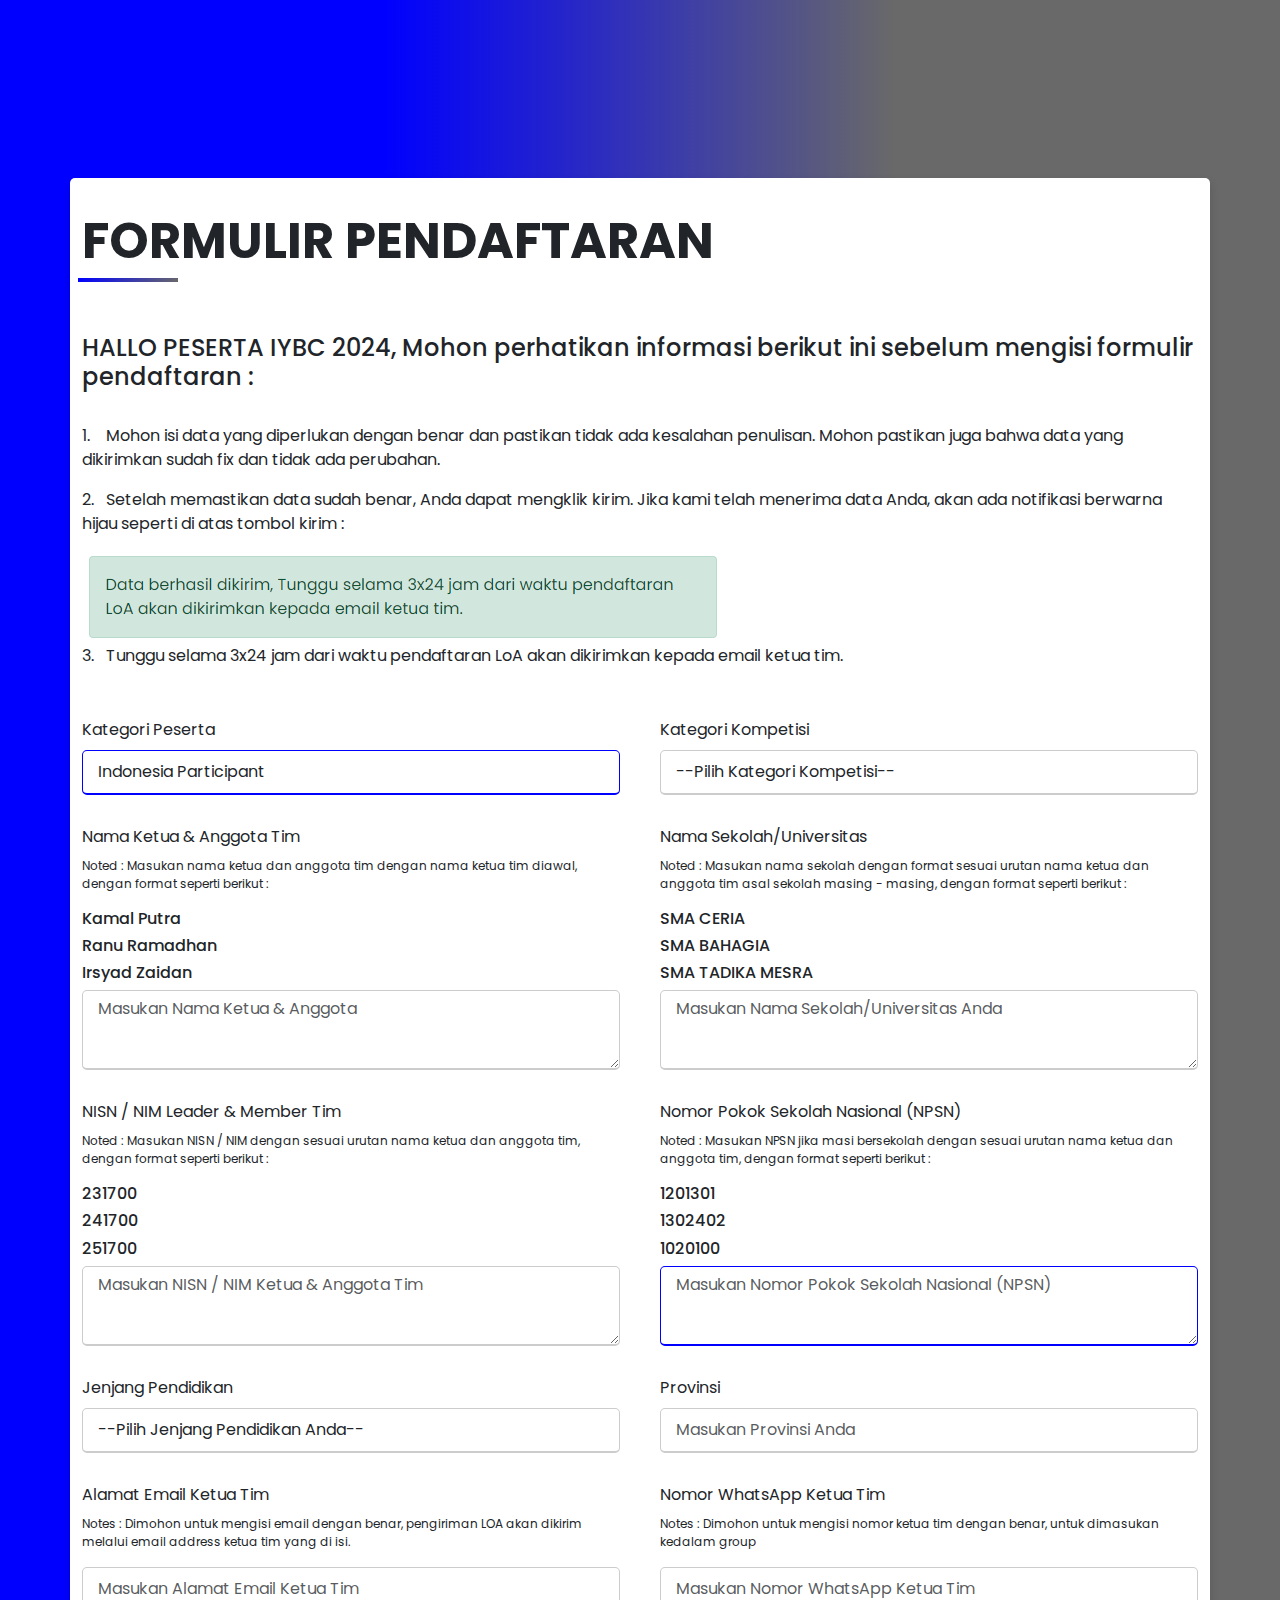
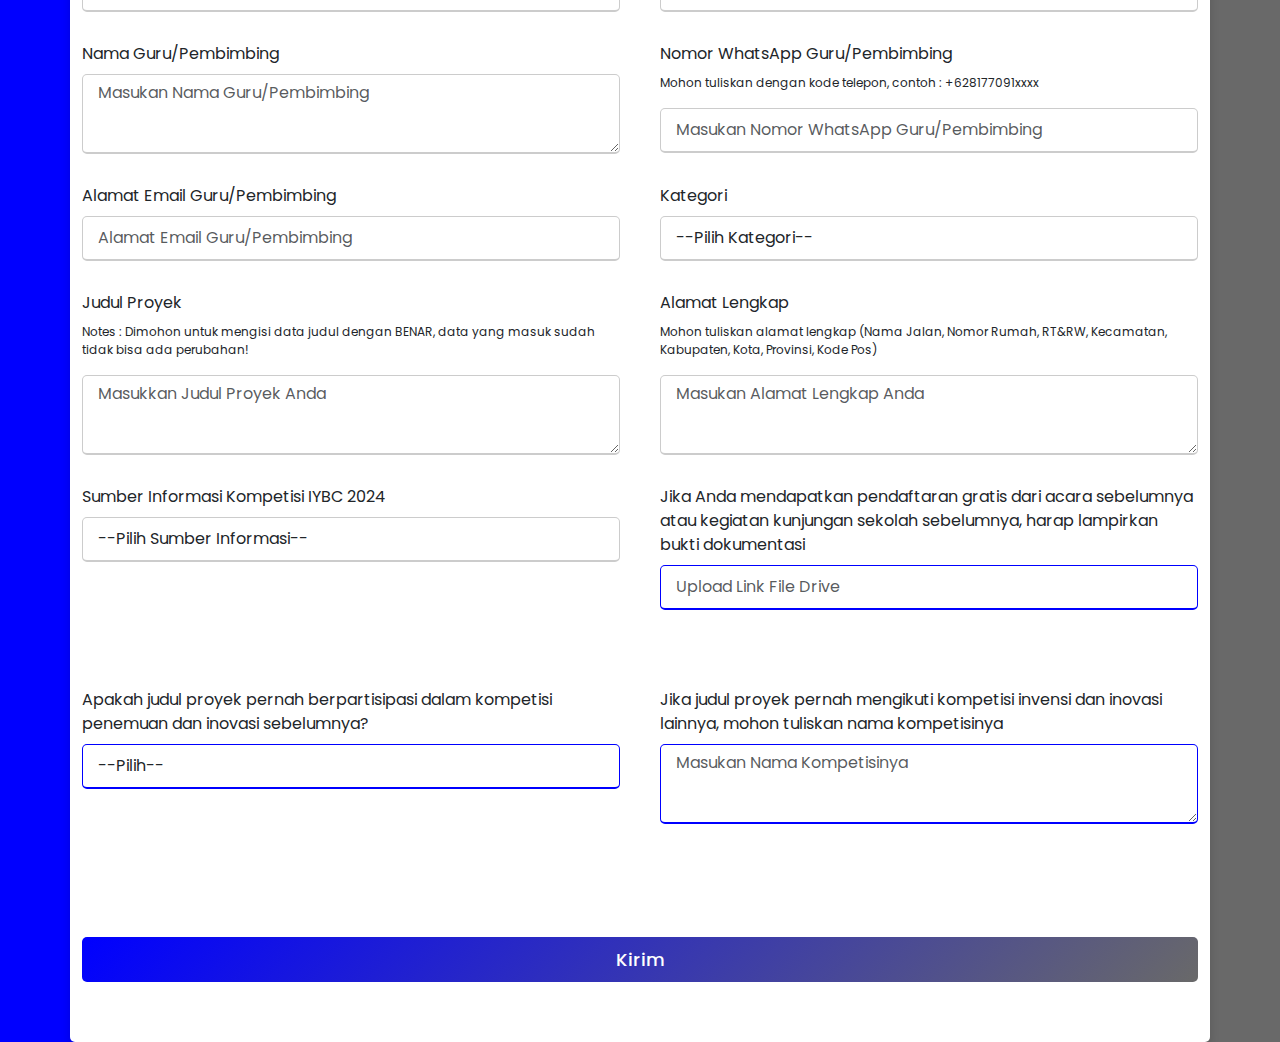
==== Indonesian-Participant.html @ 946c5bdf "new" ====
<!DOCTYPE html>
<html lang="en" dir="ltr">
  <head>
    <meta charset="UTF-8" />
    <title>REGISTRASI</title>
    <link rel="stylesheet" href="stylesss.css" />
    <link rel="shortcut icon" href="./rr.png" type="image/x-icon">
    <link
      href="https://cdn.jsdelivr.net/npm/bootstrap@5.0.1/dist/css/bootstrap.min.css"
      rel="stylesheet"
    />
    <link
      rel="stylesheet"
      href="https://unicons.iconscout.com/release/v4.0.0/css/line.css"
    />
    <meta
      name="viewport"
      content="width=device-width, initial-scale=1.0"
    />


    <!-- <script type="text/javascript"
    src="https://cdn.jsdelivr.net/npm/@emailjs/browser@3/dist/email.min.js">
    </script>
    <script type="text/javascript">
    (function(){
    emailjs.init("EbVpfytHZQMSNOqhK");
    })();
    </script> -->
  </head>

  
  <body>
    <div class="container">
      <div class="content">
        <div class="sub">FORMULIR PENDAFTARAN</div>
        <h1 class="garis-bawah"></h1>
        <br><br>
        <h4>HALLO PESERTA IYBC 2024, Mohon perhatikan informasi berikut ini sebelum mengisi formulir pendaftaran :</h4>
        <br>
        <p>1.&nbsp; &nbsp; Mohon isi data yang diperlukan dengan benar dan pastikan tidak ada kesalahan penulisan. Mohon pastikan juga bahwa data yang dikirimkan sudah fix dan tidak ada perubahan.</p>
        <p>2.&nbsp; &nbsp;Setelah memastikan data sudah benar, Anda dapat mengklik kirim. Jika kami telah menerima data Anda, akan ada notifikasi berwarna hijau seperti di atas tombol kirim : </p>
        <img class="con" src="../../1.PNG" alt="">
        <p>3.&nbsp; &nbsp;Tunggu selama 3x24 jam dari waktu pendaftaran LoA akan dikirimkan kepada email ketua tim.</p>
        <form name="#">
          
          <div class="user-details">
            <div class="input-box">
              
              <label for="CATEGORY_PARTICIPANT" class="form-label"
                >Kategori Peserta</label
              >
              <select
                type="text"
                id="CATEGORY_PARTICIPANT"
                name="CATEGORY_PARTICIPANT"
                class="form-control"
                placeholder="Choose Categories Participant"
                value=""
                required
              >
                <!-- <option value="" >--Choose Categories Participant--</option> -->
                <option value="Indonesia Participant">Indonesia Participant</option>
              </select>
              </select>
            </div>
            <div class="input-box">
              <label for="CATEGORY_COMPETITION" class="form-label"
                >Kategori Kompetisi
              </label>
              <select
                type="text"
                id="CATEGORY_COMPETITION"
                name="CATEGORY_COMPETITION"
                class="form-control"
                placeholder="Choose Category Competition "
                required
              >
                <option value="">
                  --Pilih Kategori Kompetisi--
                </option>
                <option value="Online Competition">
                  Kompetisi Online
                </option>
                <option value="Offline Competition">
                  Kompetisi Offline
                </option>
              </select>
            </div>
            
            <div class="input-box">
              
              <label for="NAMA_LENGKAP" class="form-label"
                >Nama Ketua & Anggota Tim
                </label
              >
              <p>Noted : Masukan nama ketua dan anggota tim dengan nama ketua tim diawal, dengan format seperti berikut :</p>
              <h6>Kamal Putra</h6>
              <h6>Ranu Ramadhan</h6>
              <h6>Irsyad Zaidan</h6>
              <!-- <img class="gam" src="../../aa.PNG" > -->
              <textarea
                type="text"
                id="NAMA_LENGKAP"
                name="NAMA_LENGKAP"
                class="form-control"
                placeholder="Masukan Nama Ketua & Anggota"
                required
              ></textarea>
              
            </div>

            <div class="input-box">
              <label for="NAMA_SEKOLAH" class="form-label"
                >Nama Sekolah/Universitas</label
              >
              <p>Noted : Masukan nama sekolah dengan format sesuai urutan nama ketua dan anggota tim asal sekolah masing - masing, dengan format seperti berikut :</p>
              <h6>SMA CERIA</h6>
              <h6>SMA BAHAGIA</h6>
              <h6>SMA TADIKA MESRA</h6>
              <textarea
                type="text"
                id="NAMA_SEKOLAH"
                name="NAMA_SEKOLAH"
                class="form-control"
                placeholder="Masukan Nama Sekolah/Universitas Anda"
                required
              ></textarea>
            </div>

            <div class="input-box">
              <label for="NISN_NIM" class="form-label"
                >NISN / NIM Leader & Member Tim
              </label>
              <p>Noted : Masukan NISN / NIM dengan sesuai urutan nama ketua dan anggota tim, dengan format seperti berikut :</p>
              <h6>231700</h6>
              <h6>241700</h6>
              <h6>251700</h6>
              <textarea
                type="text"
                id="NISN_NIM"
                name="NISN_NIM"
                class="form-control"
                placeholder="Masukan NISN / NIM Ketua & Anggota Tim"
                required
              ></textarea>
            </div>


            <div class="input-box">
              <label for="NPSN" class="form-label"
                >Nomor Pokok Sekolah Nasional (NPSN)</label
              >
              <p>Noted : Masukan NPSN jika masi bersekolah dengan sesuai urutan nama ketua dan anggota tim, dengan format seperti berikut :</p>
              <h6>1201301</h6>
              <h6>1302402</h6>
              <h6>1020100</h6>
              <textarea
                type="number"
                id="NPSN"
                name="NPSN"
                class="form-control"
                placeholder="Masukan Nomor Pokok Sekolah Nasional (NPSN)"
              ></textarea>
            </div>

            <div class="input-box">
              <label for="GRADE" class="form-label">Jenjang Pendidikan </label>
              <select
                type="text"
                id="GRADE"
                name="GRADE"
                class="form-control"
                placeholder="Choose Grade"
                required
              >
                <option value="">--Pilih Jenjang Pendidikan Anda--</option>
                <option value="Sekolah Dasar">Sekolah Dasar</option>
                <option value="Sekolah Menengah Pertama">
                  Sekolah Menengah Pertama
                </option>
                <option value="Sekolah Menengah Atas">
                  Sekolah Menengah Atas
                </option>
                <option value="Universitas">Universitas</option>
              </select>
            </div>

            
            <div class="input-box">
              <label for="PROVINCE" class="form-label"
                >Provinsi</label
              >
              <input
                type="text"
                id="PROVINCE"
                name="PROVINCE"
                class="form-control"
                placeholder="Masukan Provinsi Anda"
                required
              />
            </div>

            <div class="input-box">
              <label for="LEADER_EMAIL" class="form-label"
                >Alamat Email Ketua Tim</label
              >
              <p>
                Notes : Dimohon untuk mengisi email dengan benar, pengiriman LOA akan dikirim melalui email address ketua tim yang di isi.
              </p>
              <input
                type="email"
                id="LEADER_EMAIL"
                name="LEADER_EMAIL"
                class="form-control"
                placeholder="Masukan Alamat Email Ketua Tim"
                required
              />
            </div>

            <div class="input-box">
              <label for="LEADER_WHATSAPP" class="form-label"
                >Nomor WhatsApp Ketua Tim</label
              >
              <!-- <p>
                Please write with phone code, example : +6281770914129
              </p> -->
              <p>
                Notes : Dimohon untuk mengisi nomor ketua tim dengan benar, untuk dimasukan kedalam group
              </p>
            <input
                type="number"
                id="LEADER_WHATSAPP"
                name="LEADER_WHATSAPP"
                class="form-control"
                placeholder="Masukan Nomor WhatsApp Ketua Tim"
                required
              />
            </div>

            <div class="input-box">
              <label for="NAME_SUPERVISOR" class="form-label"
                >Nama Guru/Pembimbing</label
              >
              <textarea
                type="text"
                id="NAME_SUPERVISOR"
                name="NAME_SUPERVISOR"
                class="form-control"
                placeholder="Masukan Nama Guru/Pembimbing"
                required
              ></textarea>
            </div>

            <div class="input-box">
              <label
                for="WHATSAPP_NUMBER_SUPERVISOR"
                class="form-label"
                >Nomor WhatsApp Guru/Pembimbing</label
              >
              <p>
                Mohon tuliskan dengan kode telepon, contoh : +628177091xxxx
              </p>
              <input
                type="number"
                id="WHATSAPP_NUMBER_SUPERVISOR"
                name="WHATSAPP_NUMBER_SUPERVISOR"
                class="form-control"
                placeholder="Masukan Nomor WhatsApp Guru/Pembimbing"
                required
              />
            </div>

            <div class="input-box">
              <label for="EMAIL_TEACHER_SUPERVISOR" class="form-label"
                >Alamat Email Guru/Pembimbing</label
              >
              <input
                type="email"
                id="EMAIL_TEACHER_SUPERVISOR"
                name="EMAIL_TEACHER_SUPERVISOR"
                class="form-control"
                placeholder="Alamat Email Guru/Pembimbing"
                required
              />
            </div>

            <div class="input-box">
              <label for="CATEGORIES" class="form-label"
                >Kategori</label
              >
              <select
                type="text"
                id="CATEGORIES"
                name="CATEGORIES"
                class="form-control"
                placeholder="--Choose-- "
                required
              >
                <option value="">--Pilih Kategori--</option>
                <option value="Economic Research">
                  Economic Research
                </option>
                <option value="Bank and Financial Management">
                  Bank and Financial Management
                </option>
                <option value="Business Informatics">
                  Business Informatics
                </option>
                <option value="Entrepreneurship">Entrepreneurship</option>
                <option value="International Business">International Business</option>
                <option value="Management and Marketing">Management and Marketing</option>
              </select>
            </div>

            <div class="input-box">
              <label for="PROJECT_TITLE" class="form-label"
                >Judul Proyek</label
              >
              <p>
                Notes : Dimohon untuk mengisi data judul dengan BENAR,
                data yang masuk sudah tidak bisa ada perubahan!
              </p>
              <textarea
                type="text"
                id="PROJECT_TITLE"
                name="PROJECT_TITLE"
                class="form-control"
                placeholder="Masukkan Judul Proyek Anda"
                required
              ></textarea>
            </div>

            

            <div class="input-box">
              <label for="COMPLETE_ADDRESS" class="form-label"
                >Alamat Lengkap</label
              >
              <p>
                Mohon tuliskan alamat lengkap (Nama Jalan,
                Nomor Rumah, RT&RW, Kecamatan, Kabupaten, Kota,
                Provinsi, Kode Pos)
              </p>
              <textarea
                type="text"
                id="COMPLETE_ADDRESS"
                name="COMPLETE_ADDRESS"
                class="form-control"
                placeholder="Masukan Alamat Lengkap Anda"
                required
              ></textarea>
            </div>

            <div class="input-box">
              <label for="INFORMATION_RESOURCES" class="form-label"
                >Sumber Informasi Kompetisi IYBC 2024</label
              >
              <!-- <p>
                Tuliskan nama yang memberikan sumber atau dapat menulis
                sumber lain (Ex: Instagram, Pendaftaran Gratis acara
                acara sebelumnya, Kunjungan Sekolah Golden Ticket, dll)
              </p> -->
              <select
                type="text"
                id="INFORMATION_RESOURCES"
                name="INFORMATION_RESOURCES"
                class="form-control"
                placeholder="--Choose Information Resources-- "
                required
              >
                <option value="">
                  --Pilih Sumber Informasi--
                </option>
                <option value="IYSA Instagram">IYSA Instagram</option>
                <option value="IYBC Instagram">
                  IYBC Instagram
                </option>
                <option value="Pembimbing/Sekolah">
                  Pembimbing/Sekolah
                </option>
                <option value="IYSA FaceBook">IYSA FaceBook</option>
                <option value="IYSA Linkedin">IYSA Linkedin</option>
                <option value="IYSA Website">IYSA Website</option>
                <option value="IYBC Website">IYBC Website</option>
                <option value="IYSA Email">IYSA Email</option>
                <option value="IYBC Email">IYBC Email</option>
                <option value="Acara Sebelumnya">Acara Sebelumnya</option>
                <option value="Lainnya">Lainnya</option>
              </select>
            </div>


            <div class="input-box">
              <label for="FILE" class="form-label"
                >Jika Anda mendapatkan pendaftaran gratis dari acara sebelumnya atau
                kegiatan kunjungan sekolah sebelumnya, harap lampirkan bukti
                dokumentasi </label
              >
              <input
                type="url"
                id="FILE"
                name="FILE"
                class="form-control"
                placeholder="Upload Link File Drive"

              />
              <br><br>
            </div>
            

            <div class="input-box">
              <label
                for="YES_NO"
                class="form-label"
                >Apakah judul proyek pernah berpartisipasi dalam kompetisi penemuan dan inovasi sebelumnya?</label
              >
              <select
                type="text"
                id="YES_NO"
                name="YES_NO"
                class="form-control"
                placeholder="--Choose Information Resources-- "
                required
              >
                <option>--Pilih--</option>
                <option value="Yes">Iya</option>
                <option value="No">Tidak</option>
              </select>
            </div>
            
            <div class="input-box">
              <label for="JUDUL_PERNAH_BERPATISIPASI" class="form-label"
                >Jika judul proyek pernah mengikuti kompetisi invensi dan inovasi lainnya, mohon tuliskan nama kompetisinya</label
              >
              <textarea
                type="text"
                id="JUDUL_PERNAH_BERPATISIPASI"
                name="JUDUL_PERNAH_BERPATISIPASI"
                class="form-control"
                placeholder="Masukan Nama Kompetisinya"
              ></textarea>
              <div class="mt-5" id="form_alerts"></div>
            </div>

          </div>
          <div class="button">
            <input type="submit" value="Kirim" />
          </div>
        </form>
      </div>
    </div>

    <script src="https://code.jquery.com/jquery-3.6.0.min.js"></script>
    <script src="https://cdn.jsdelivr.net/npm/bootstrap@5.0.1/dist/js/bootstrap.bundle.min.js"></script>
    <!-- <script>
    function sendMail() {
      let parms = {
        CATEGORY_PARTICIPANT: document.getElementById(
          'CATEGORY_PARTICIPANT'
        ).value,
        CATEGORY_COMPETITION: document.getElementById(
          'CATEGORY_COMPETITION'
        ).value,
        NAMA_LENGKAP: document.getElementById('NAMA_LENGKAP').value,
        NAMA_SEKOLAH: document.getElementById('NAMA_SEKOLAH').value,
        NISN_NIM: document.getElementById('NISN_NIM').value,
        NPSN: document.getElementById('NPSN').value,
        GRADE: document.getElementById('GRADE').value,
        PROVINCE: document.getElementById('PROVINCE').value,
        LEADER_EMAIL: document.getElementById('LEADER_EMAIL').value,
        LEADER_WHATSAPP: document.getElementById('LEADER_WHATSAPP').value,
        NAME_SUPERVISOR: document.getElementById('NAME_SUPERVISOR').value,
        WHATSAPP_NUMBER_SUPERVISOR: document.getElementById(
          'WHATSAPP_NUMBER_SUPERVISOR'
        ).value,
        EMAIL_TEACHER_SUPERVISOR: document.getElementById(
          'EMAIL_TEACHER_SUPERVISOR'
        ).value,
        CATEGORIES: document.getElementById('CATEGORIES').value,
        PROJECT_TITLE: document.getElementById('PROJECT_TITLE').value,
        COMPLETE_ADDRESS: document.getElementById('COMPLETE_ADDRESS')
          .value,
        INFORMATION_RESOURCES: document.getElementById(
          'INFORMATION_RESOURCES'
        ).value,
        FILE: document.getElementById('FILE').value,
        YES_NO: document.getElementById('YES_NO').value,
        JUDUL_PERNAH_BERPATISIPASI: document.getElementById(
          'JUDUL_PERNAH_BERPATISIPASI'
        ).value,
      };
    
      emailjs
        .send('service_2rxj19o', 'template_9viz0s4', parms)
    }</script> -->

    <script>
    const scriptURL =
      'https://script.google.com/macros/s/AKfycbz0NhtimNCIxoowOfCLzCy2QbYW7nUTC-dabdjYESApYstyHpNULGw9gqxBoAn-85CI/exec';
    const form = document.forms['#'];
    
    form.addEventListener('submit', (e) => {
      e.preventDefault();
      fetch(scriptURL, { method: 'POST', body: new FormData(form) })
        .then((response) =>
          $('#form_alerts').html(
            "<div class='alert alert-success'>Data berhasil dikirim, Tunggu selama 3x24 jam dari waktu pendaftaran LoA akan dikirimkan kepada email ketua tim.</div>"
          )
        )
        .catch((error) =>
          $('#form_alerts').html(
            "<div class='alert alert-danger'>Data gagal terkirim!.</div>"
          )
        );
      form.reset();
    });</script>






  </body>
</html>
---- stylesss.css ----
@import url('https://fonts.googleapis.com/css2?family=Poppins:wght@200;300;400;500;600;700&display=swap');
* {
  margin: 0;
  padding: 0;
  box-sizing: border-box;
  font-family: 'Poppins', sans-serif;
}
body {
  height: 100vh;
  display: flex;
  justify-content: center;
  align-items: center;
  padding: 10px;
  background: linear-gradient(to right, #0000FF 30%, #696969 70%);
}
.container {
  max-width: 700px;
  width: 100%;
  margin-top: 120rem;
  background-color: #fff;
  padding: 25px 30px;
  border-radius: 5px;
  box-shadow: 0 5px 10px rgba(0, 0, 0, 0.15);
}

.container .title {
  font-size: 25px;
  font-weight: 500;
  position: relative;
}
.container .title::before {
  content: '';
  position: absolute;
  left: 0;
  bottom: 0;
  height: 3px;
  width: 30px;
  border-radius: 5px;
  background: linear-gradient(135deg, #0000FF, #696969);
}
/* .content {
  margin-top: 9rem;
} */

.gam{
  display: flex;
}

.content form .user-details {
  display: flex;
  flex-wrap: wrap;
  justify-content: space-between;
  margin: 50px 0 20px 0;
}
form .user-details .input-box {
  margin-bottom: 30px;
  width: calc(100% / 2 - 20px);
}
form .input-box span.details {
  display: block;
  font-weight: 500;
  margin-bottom: 5px;
}
.user-details .input-box input {
  height: 45px;
  width: 100%;
  outline: none;
  font-size: 16px;
  border-radius: 5px;
  padding-left: 15px;
  border: 1px solid #ccc;
  border-bottom-width: 2px;
  transition: all 0.3s ease;
}

.user-details .input-box select {
  height: 45px;
  width: 100%;
  outline: none;
  font-size: 16px;
  border-radius: 5px;
  padding-left: 15px;
  border: 1px solid #ccc;
  border-bottom-width: 2px;
  transition: all 0.3s ease;
}

.user-details .input-box p {
  font-size: 12px;
}

.container .content .sub {
  font-weight: bold;
  font-size: 50px;
}

.garis-bawah::after {
  position: absolute;
  content: '';
  background: linear-gradient(135deg, #0000FF, #696969);
  height: 4px;
  width: 100px;
  left: 10%;
  transform: translateX(-50%);
}

.user-details .input-box textarea {
  height: 80px;
  width: 100%;
  outline: none;
  font-size: 16px;
  border-radius: 5px;
  padding-left: 15px;
  border: 1px solid #ccc;
  border-bottom-width: 2px;
  transition: all 0.3s ease;
}
.user-details .input-box input:focus,
.user-details .input-box input:valid {
  border-color: #0000FF;
}

.user-details .input-box textarea:focus,
.user-details .input-box textarea:valid {
  border-color: #0000FF;
}

.user-details .input-box select:focus,
.user-details .input-box select:valid {
  border-color: #0000FF;
}

form .gender-details .gender-title {
  font-size: 20px;
  font-weight: 500;
}
form .category {
  display: flex;
  width: 80%;
  margin: 14px 0;
  justify-content: space-between;
}
form .category label {
  display: flex;
  align-items: center;
  cursor: pointer;
}
form .button {
  height: 45px;
  margin: 35px 0;
}
form .button input {
  height: 100%;
  width: 100%;
  border-radius: 5px;
  border: none;
  color: #fff;
  font-size: 18px;
  font-weight: 500;
  letter-spacing: 1px;
  cursor: pointer;
  transition: all 0.3s ease;
  background: linear-gradient(135deg, #0000FF, #696969);
}
form .button input:hover {
  /* transform: scale(0.99); */
  background: linear-gradient(-135deg, #0000FF, #696969);
}

@media (max-width: 767px) {
    .container {
        margin-top: 100rem;
      }
  }

@media (max-width: 584px) {
  .container {
    margin-top: 200px;
    max-width: 1100%;
  }
  form .user-details .input-box {
    margin-bottom: 15px;
    width: 200%;
  }
  form .category {
    width: 200%;
  }
  .container .content .sub {
    margin-top: 100px;
    padding-top: 500px;
  }
  .content form .user-details {
    max-height: 400px;
    overflow-y: scroll;
  }
  .user-details::-webkit-scrollbar {
    width: 5px;
  }
  .container .content .con {
    width: 23rem;
    height: 60px;
  }
}
@media (max-width: 428px) {
  .container .content .category {
    flex-direction: column;
  }

  .container .content .sub {
    font-size: 30px;
    margin: 0 0 0;
  }
  .garis-bawah::after {
    position: absolute;
    content: '';
    background: linear-gradient(135deg, #0000FF, #696969);
    height: 4px;
    width: 100px;
    left: 17%;
    transform: translateX(-50%);
  }
}

@media (max-width: 425px) {
  .garis-bawah::after {
    position: absolute;
    content: '';
    background: linear-gradient(135deg, #0000FF, #696969);
    height: 4px;
    width: 100px;
    left: 18%;
    transform: translateX(-50%);
  }
  .container .content .con {
    width: 23.5rem;
    height: 60px;
  }
  .container {
    margin-top: 1rem;
  }
}

@media (max-width: 375px) {
  .garis-bawah::after {
    position: absolute;
    content: '';
    background: linear-gradient(135deg, #0000FF, #696969);
    height: 4px;
    width: 100px;
    left: 18%;
    transform: translateX(-50%);
  }
  .container .content .con {
    width: 20.5rem;
    height: 60px;
  }
  .container {
    margin-top: 5rem;
  }
}


@media (max-width: 360px) {
  .garis-bawah::after {
    position: absolute;
    content: '';
    background: linear-gradient(135deg, #0000FF, #696969);
    height: 4px;
    width: 100px;
    left: 20%;
    transform: translateX(-50%);
  }
  .container .content .con {
    width: 17rem;
    height: 60px;
  }
  .container {
    margin-top: 11rem;
  }
}

/* @media (max-width: 1920px) {
  .garis-bawah::after {
    position: absolute;
    content: '';
    background: linear-gradient(135deg, #0000FF, #696969);
    height: 4px;
    width: 100px;
    left: 8.3%;
    transform: translateX(-50%);
  }
} */
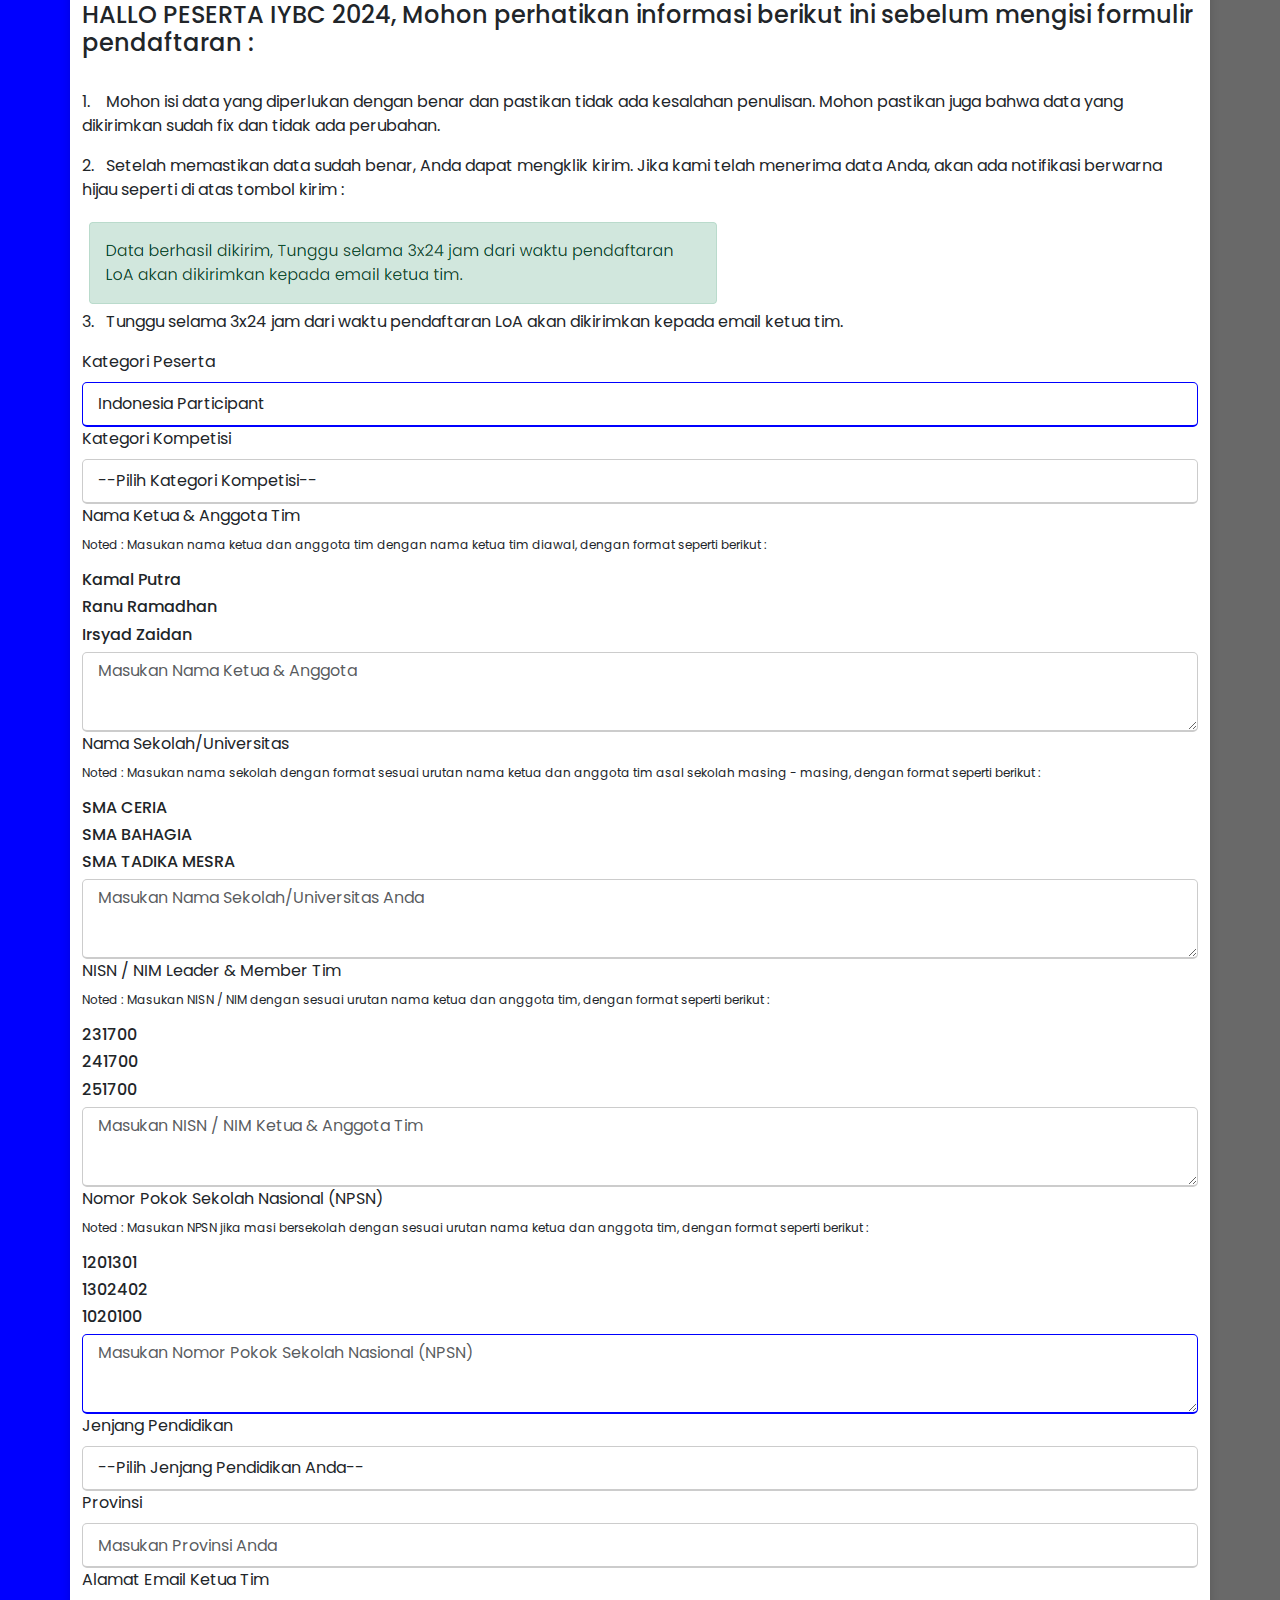
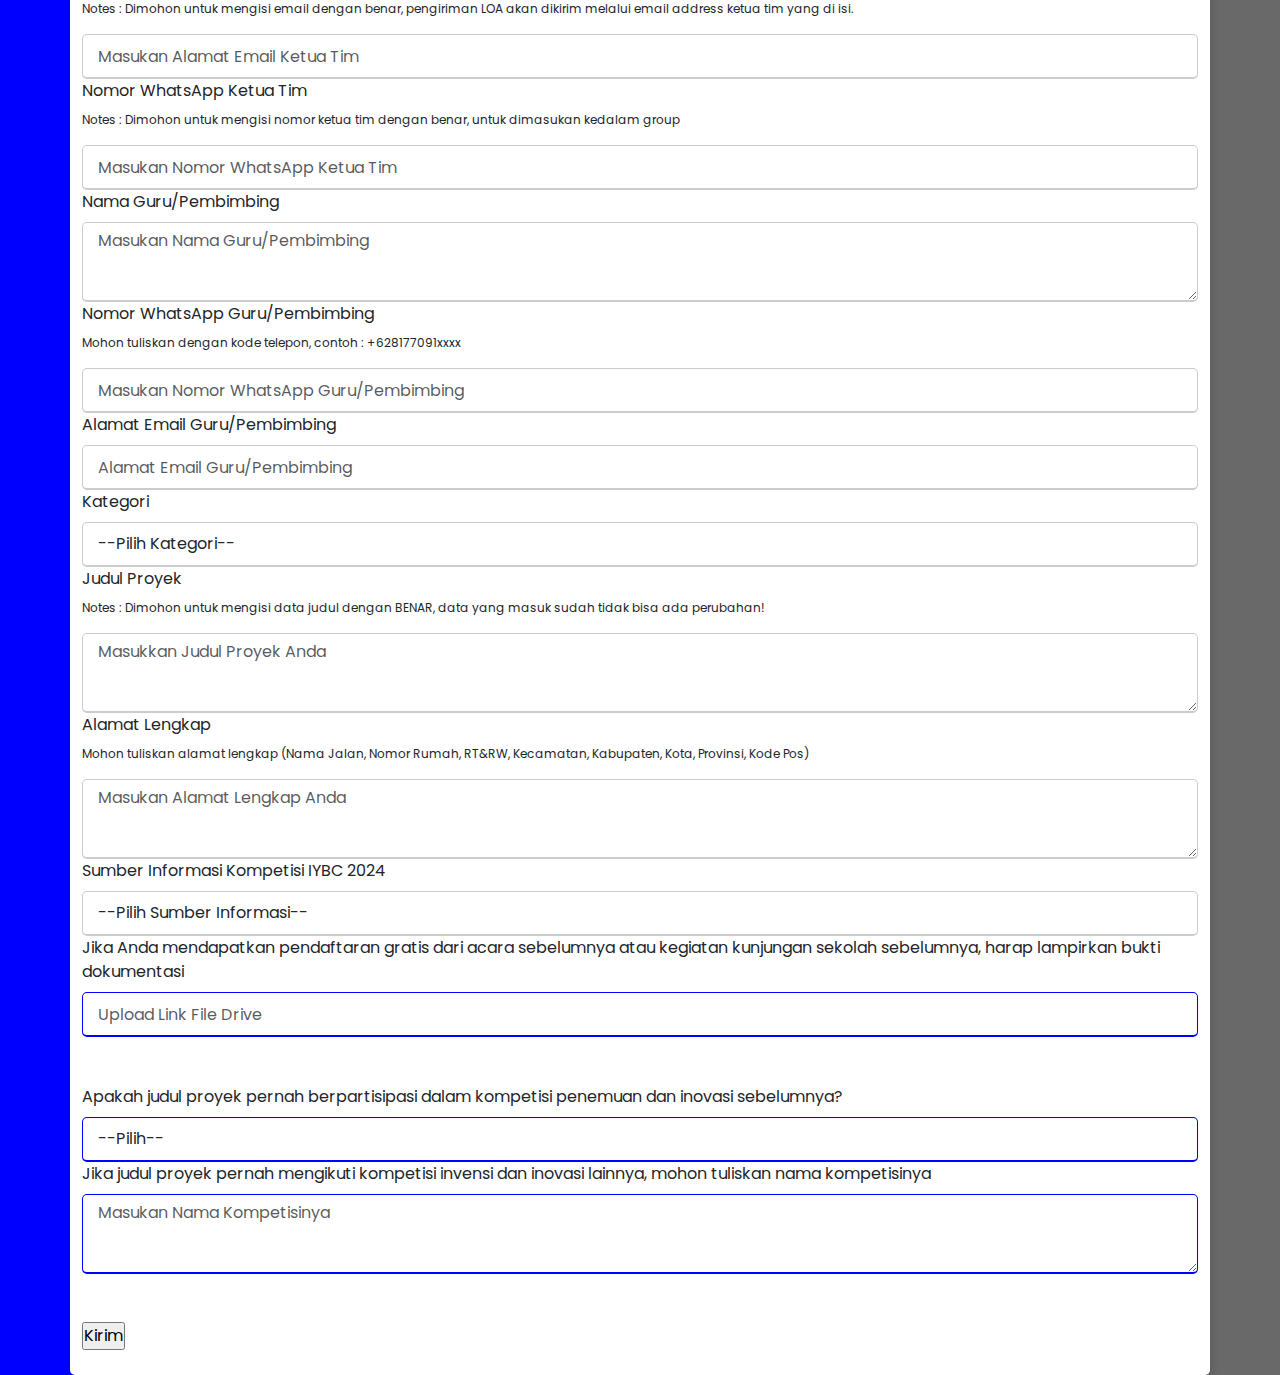
==== commit 9dfc6d43: "new" ====
--- a/Indonesian-Participant.html
+++ b/Indonesian-Participant.html
@@ -42,7 +42,6 @@
         <p>2.&nbsp; &nbsp;Setelah memastikan data sudah benar, Anda dapat mengklik kirim. Jika kami telah menerima data Anda, akan ada notifikasi berwarna hijau seperti di atas tombol kirim : </p>
         <img class="con" src="../../1.PNG" alt="">
         <p>3.&nbsp; &nbsp;Tunggu selama 3x24 jam dari waktu pendaftaran LoA akan dikirimkan kepada email ketua tim.</p>
-        <form name="#">
           
           <div class="user-details">
             <div class="input-box">
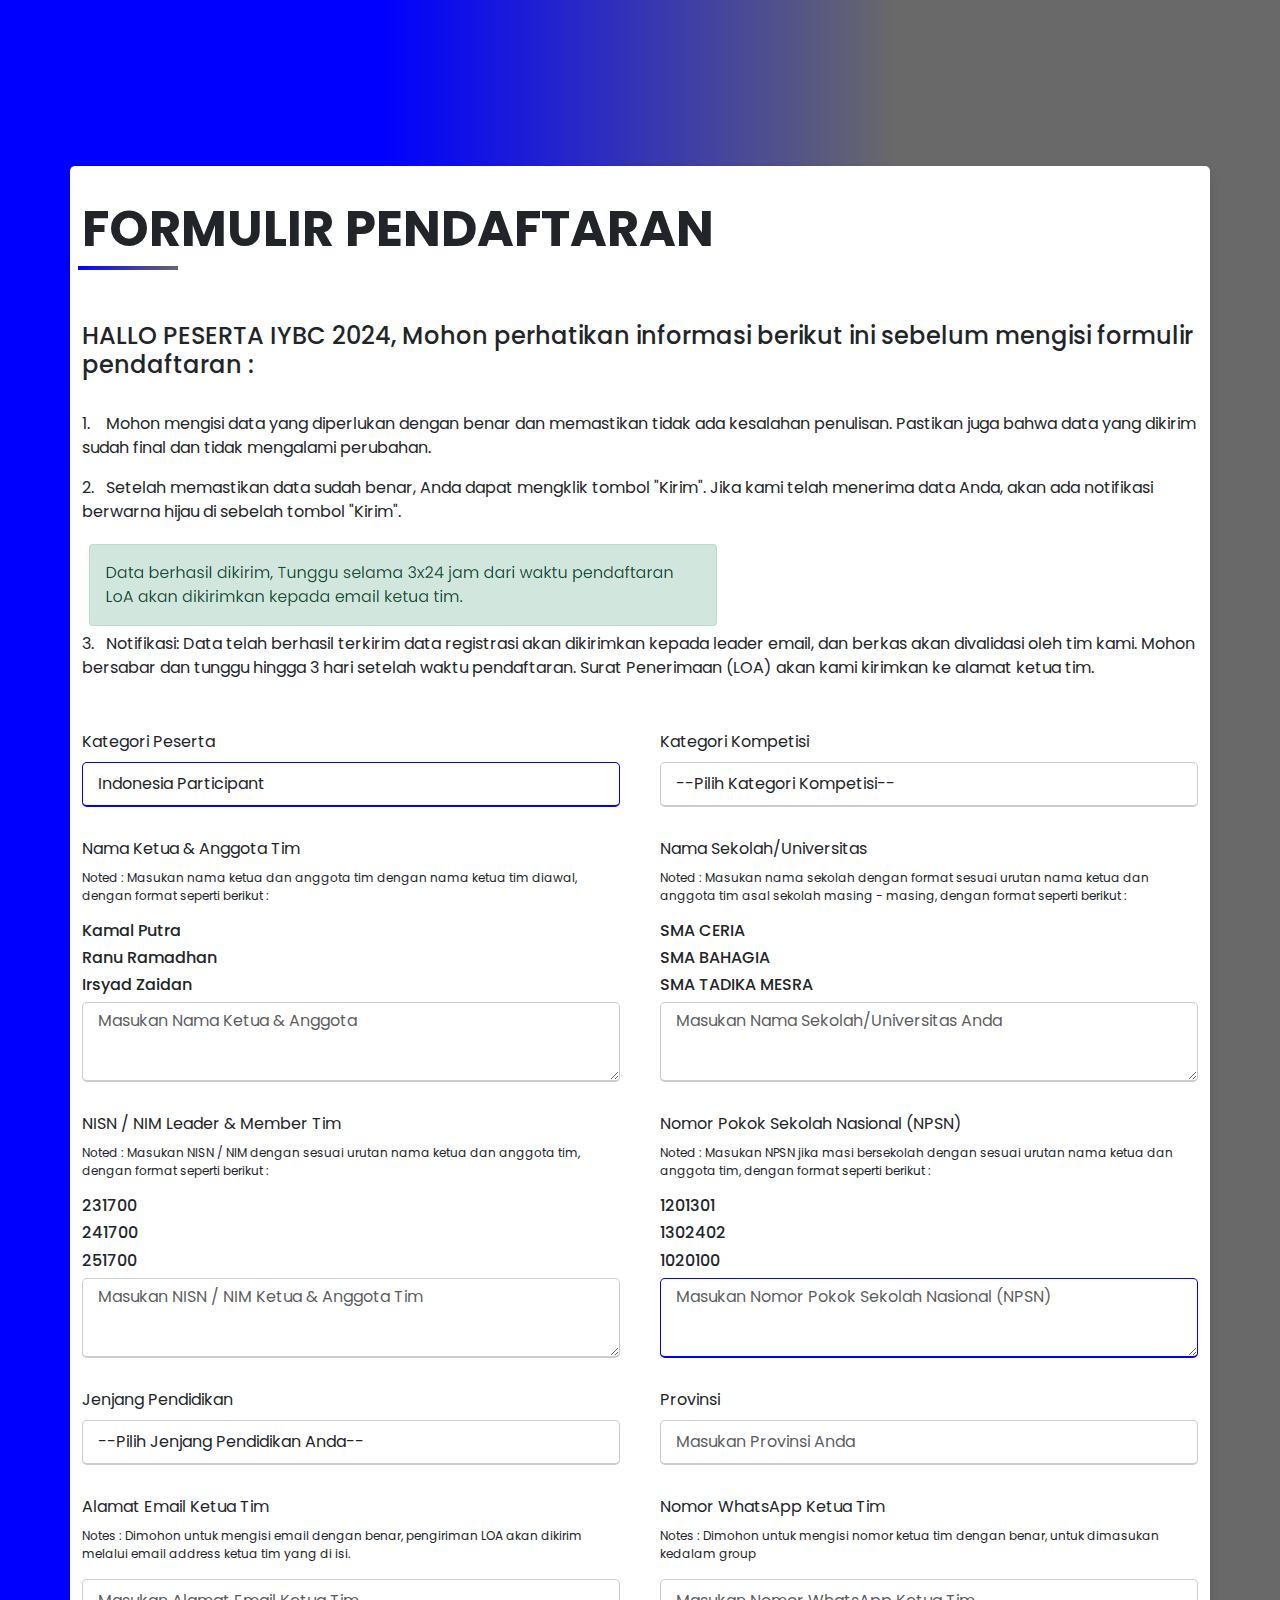
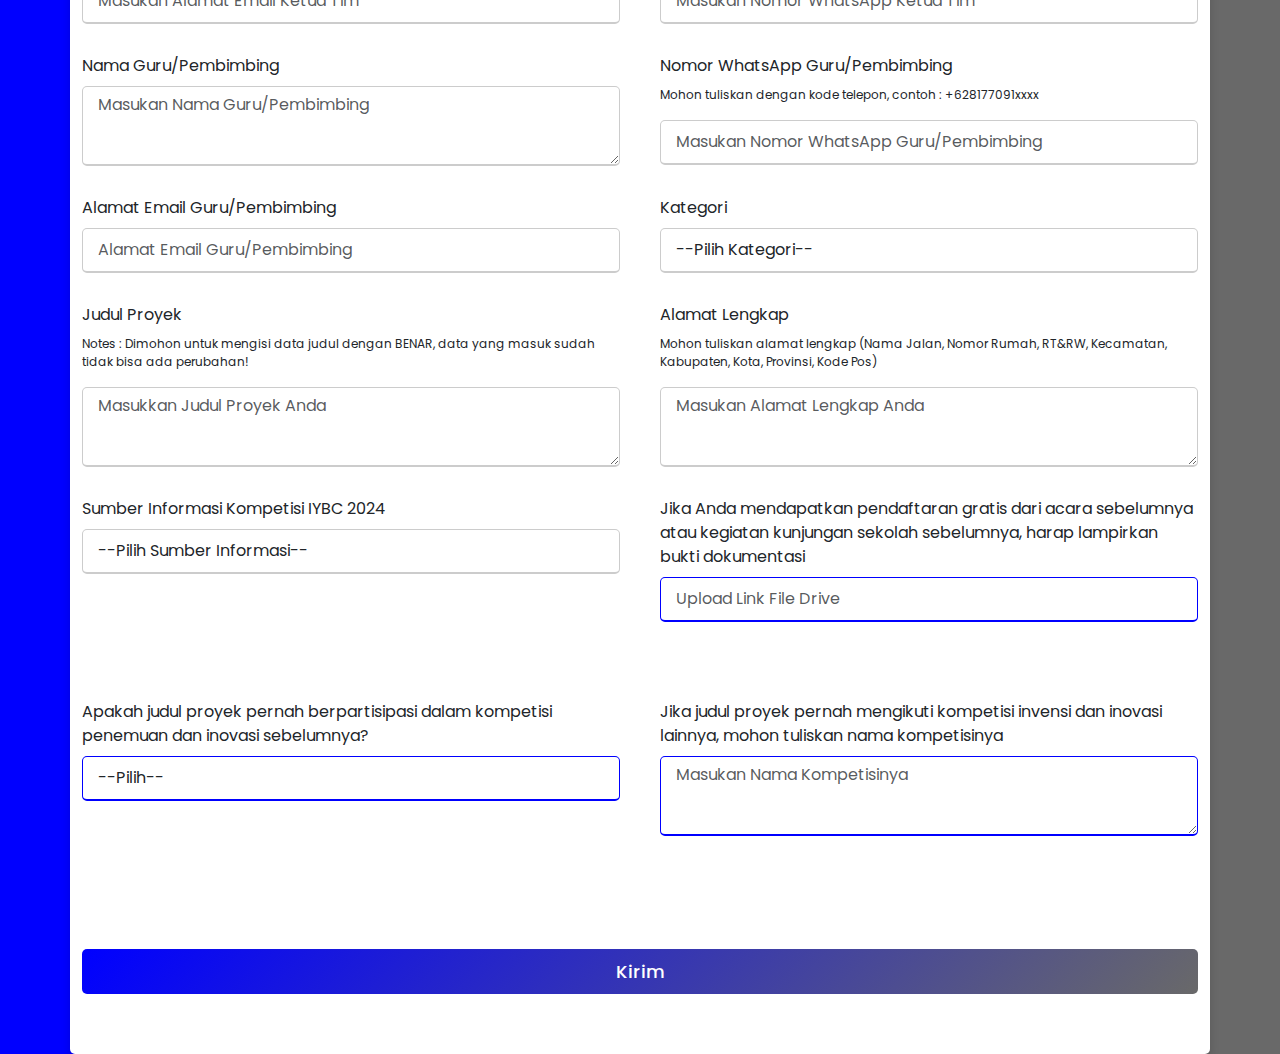
==== commit 65a46fbd: "new" ====
--- a/Indonesian-Participant.html
+++ b/Indonesian-Participant.html
@@ -38,10 +38,12 @@
         <br><br>
         <h4>HALLO PESERTA IYBC 2024, Mohon perhatikan informasi berikut ini sebelum mengisi formulir pendaftaran :</h4>
         <br>
-        <p>1.&nbsp; &nbsp; Mohon isi data yang diperlukan dengan benar dan pastikan tidak ada kesalahan penulisan. Mohon pastikan juga bahwa data yang dikirimkan sudah fix dan tidak ada perubahan.</p>
-        <p>2.&nbsp; &nbsp;Setelah memastikan data sudah benar, Anda dapat mengklik kirim. Jika kami telah menerima data Anda, akan ada notifikasi berwarna hijau seperti di atas tombol kirim : </p>
+        <p>1.&nbsp; &nbsp; Mohon mengisi data yang diperlukan dengan benar dan memastikan tidak ada kesalahan penulisan. Pastikan juga bahwa data yang dikirim sudah final dan tidak mengalami perubahan.</p>
+        <p>2.&nbsp; &nbsp;Setelah memastikan data sudah benar, Anda dapat mengklik tombol "Kirim". Jika kami telah menerima data Anda, akan ada notifikasi berwarna hijau di sebelah tombol "Kirim". </p>
         <img class="con" src="../../1.PNG" alt="">
-        <p>3.&nbsp; &nbsp;Tunggu selama 3x24 jam dari waktu pendaftaran LoA akan dikirimkan kepada email ketua tim.</p>
+        <p>3.&nbsp; &nbsp;Notifikasi:
+          Data telah berhasil terkirim data registrasi akan dikirimkan kepada leader email,  dan berkas akan divalidasi oleh tim kami. Mohon bersabar dan tunggu hingga 3 hari setelah waktu pendaftaran. Surat Penerimaan (LOA) akan kami kirimkan ke alamat ketua tim. </p>
+        <form name="#">
           
           <div class="user-details">
             <div class="input-box">
@@ -504,7 +506,7 @@
       fetch(scriptURL, { method: 'POST', body: new FormData(form) })
         .then((response) =>
           $('#form_alerts').html(
-            "<div class='alert alert-success'>Data berhasil dikirim, Tunggu selama 3x24 jam dari waktu pendaftaran LoA akan dikirimkan kepada email ketua tim.</div>"
+            "<div class='alert alert-success'>Data berhasil dikirim, Tunggu selama 3 hari dari waktu pendaftaran LoA akan dikirimkan kepada email ketua tim.</div>"
           )
         )
         .catch((error) =>
--- a/stylesss.css
+++ b/stylesss.css
@@ -11,7 +11,7 @@
   justify-content: center;
   align-items: center;
   padding: 10px;
-  background: linear-gradient(to right, #0000FF 30%, #696969 70%);
+  background: linear-gradient(to right, #0000ff 30%, #696969 70%);
 }
 .container {
   max-width: 700px;
@@ -36,13 +36,13 @@
   height: 3px;
   width: 30px;
   border-radius: 5px;
-  background: linear-gradient(135deg, #0000FF, #696969);
+  background: linear-gradient(135deg, #0000ff, #696969);
 }
 /* .content {
   margin-top: 9rem;
 } */
 
-.gam{
+.gam {
   display: flex;
 }
 
@@ -97,7 +97,7 @@
 .garis-bawah::after {
   position: absolute;
   content: '';
-  background: linear-gradient(135deg, #0000FF, #696969);
+  background: linear-gradient(135deg, #0000ff, #696969);
   height: 4px;
   width: 100px;
   left: 10%;
@@ -117,17 +117,17 @@
 }
 .user-details .input-box input:focus,
 .user-details .input-box input:valid {
-  border-color: #0000FF;
+  border-color: #0000ff;
 }
 
 .user-details .input-box textarea:focus,
 .user-details .input-box textarea:valid {
-  border-color: #0000FF;
+  border-color: #0000ff;
 }
 
 .user-details .input-box select:focus,
 .user-details .input-box select:valid {
-  border-color: #0000FF;
+  border-color: #0000ff;
 }
 
 form .gender-details .gender-title {
@@ -160,18 +160,18 @@
   letter-spacing: 1px;
   cursor: pointer;
   transition: all 0.3s ease;
-  background: linear-gradient(135deg, #0000FF, #696969);
+  background: linear-gradient(135deg, #0000ff, #696969);
 }
 form .button input:hover {
   /* transform: scale(0.99); */
-  background: linear-gradient(-135deg, #0000FF, #696969);
+  background: linear-gradient(-135deg, #0000ff, #696969);
 }
 
 @media (max-width: 767px) {
-    .container {
-        margin-top: 100rem;
-      }
-  }
+  .container {
+    margin-top: 100rem;
+  }
+}
 
 @media (max-width: 584px) {
   .container {
@@ -213,79 +213,78 @@
   .garis-bawah::after {
     position: absolute;
     content: '';
+    background: linear-gradient(135deg, #0000ff, #696969);
+    height: 4px;
+    width: 100px;
+    left: 17%;
+    transform: translateX(-50%);
+  }
+}
+
+@media (max-width: 425px) {
+  .garis-bawah::after {
+    position: absolute;
+    content: '';
+    background: linear-gradient(135deg, #0000ff, #696969);
+    height: 4px;
+    width: 100px;
+    left: 18%;
+    transform: translateX(-50%);
+  }
+  .container .content .con {
+    width: 23.5rem;
+    height: 60px;
+  }
+  .container {
+    margin-top: 1rem;
+  }
+}
+
+@media (max-width: 375px) {
+  .garis-bawah::after {
+    position: absolute;
+    content: '';
+    background: linear-gradient(135deg, #0000ff, #696969);
+    height: 4px;
+    width: 100px;
+    left: 18%;
+    transform: translateX(-50%);
+  }
+  .container .content .con {
+    width: 20.5rem;
+    height: 60px;
+  }
+  .container {
+    margin-top: 5rem;
+  }
+}
+
+@media (max-width: 360px) {
+  .garis-bawah::after {
+    position: absolute;
+    content: '';
+    background: linear-gradient(135deg, #0000ff, #696969);
+    height: 4px;
+    width: 100px;
+    left: 20%;
+    transform: translateX(-50%);
+  }
+  .container .content .con {
+    width: 17rem;
+    height: 60px;
+  }
+  .container {
+    margin-top: 11rem;
+  }
+}
+
+/* @media (max-width: 1920px) {
+  .garis-bawah::after {
+    position: absolute;
+    content: '';
     background: linear-gradient(135deg, #0000FF, #696969);
     height: 4px;
     width: 100px;
-    left: 17%;
-    transform: translateX(-50%);
-  }
-}
-
-@media (max-width: 425px) {
-  .garis-bawah::after {
-    position: absolute;
-    content: '';
-    background: linear-gradient(135deg, #0000FF, #696969);
-    height: 4px;
-    width: 100px;
-    left: 18%;
-    transform: translateX(-50%);
-  }
-  .container .content .con {
-    width: 23.5rem;
-    height: 60px;
-  }
-  .container {
-    margin-top: 1rem;
-  }
-}
-
-@media (max-width: 375px) {
-  .garis-bawah::after {
-    position: absolute;
-    content: '';
-    background: linear-gradient(135deg, #0000FF, #696969);
-    height: 4px;
-    width: 100px;
-    left: 18%;
-    transform: translateX(-50%);
-  }
-  .container .content .con {
-    width: 20.5rem;
-    height: 60px;
-  }
-  .container {
-    margin-top: 5rem;
-  }
-}
-
-
-@media (max-width: 360px) {
-  .garis-bawah::after {
-    position: absolute;
-    content: '';
-    background: linear-gradient(135deg, #0000FF, #696969);
-    height: 4px;
-    width: 100px;
-    left: 20%;
-    transform: translateX(-50%);
-  }
-  .container .content .con {
-    width: 17rem;
-    height: 60px;
-  }
-  .container {
-    margin-top: 11rem;
-  }
-}
-
-/* @media (max-width: 1920px) {
-  .garis-bawah::after {
-    position: absolute;
-    content: '';
-    background: linear-gradient(135deg, #0000FF, #696969);
-    height: 4px;
-    width: 100px;
     left: 8.3%;
     transform: translateX(-50%);
   }
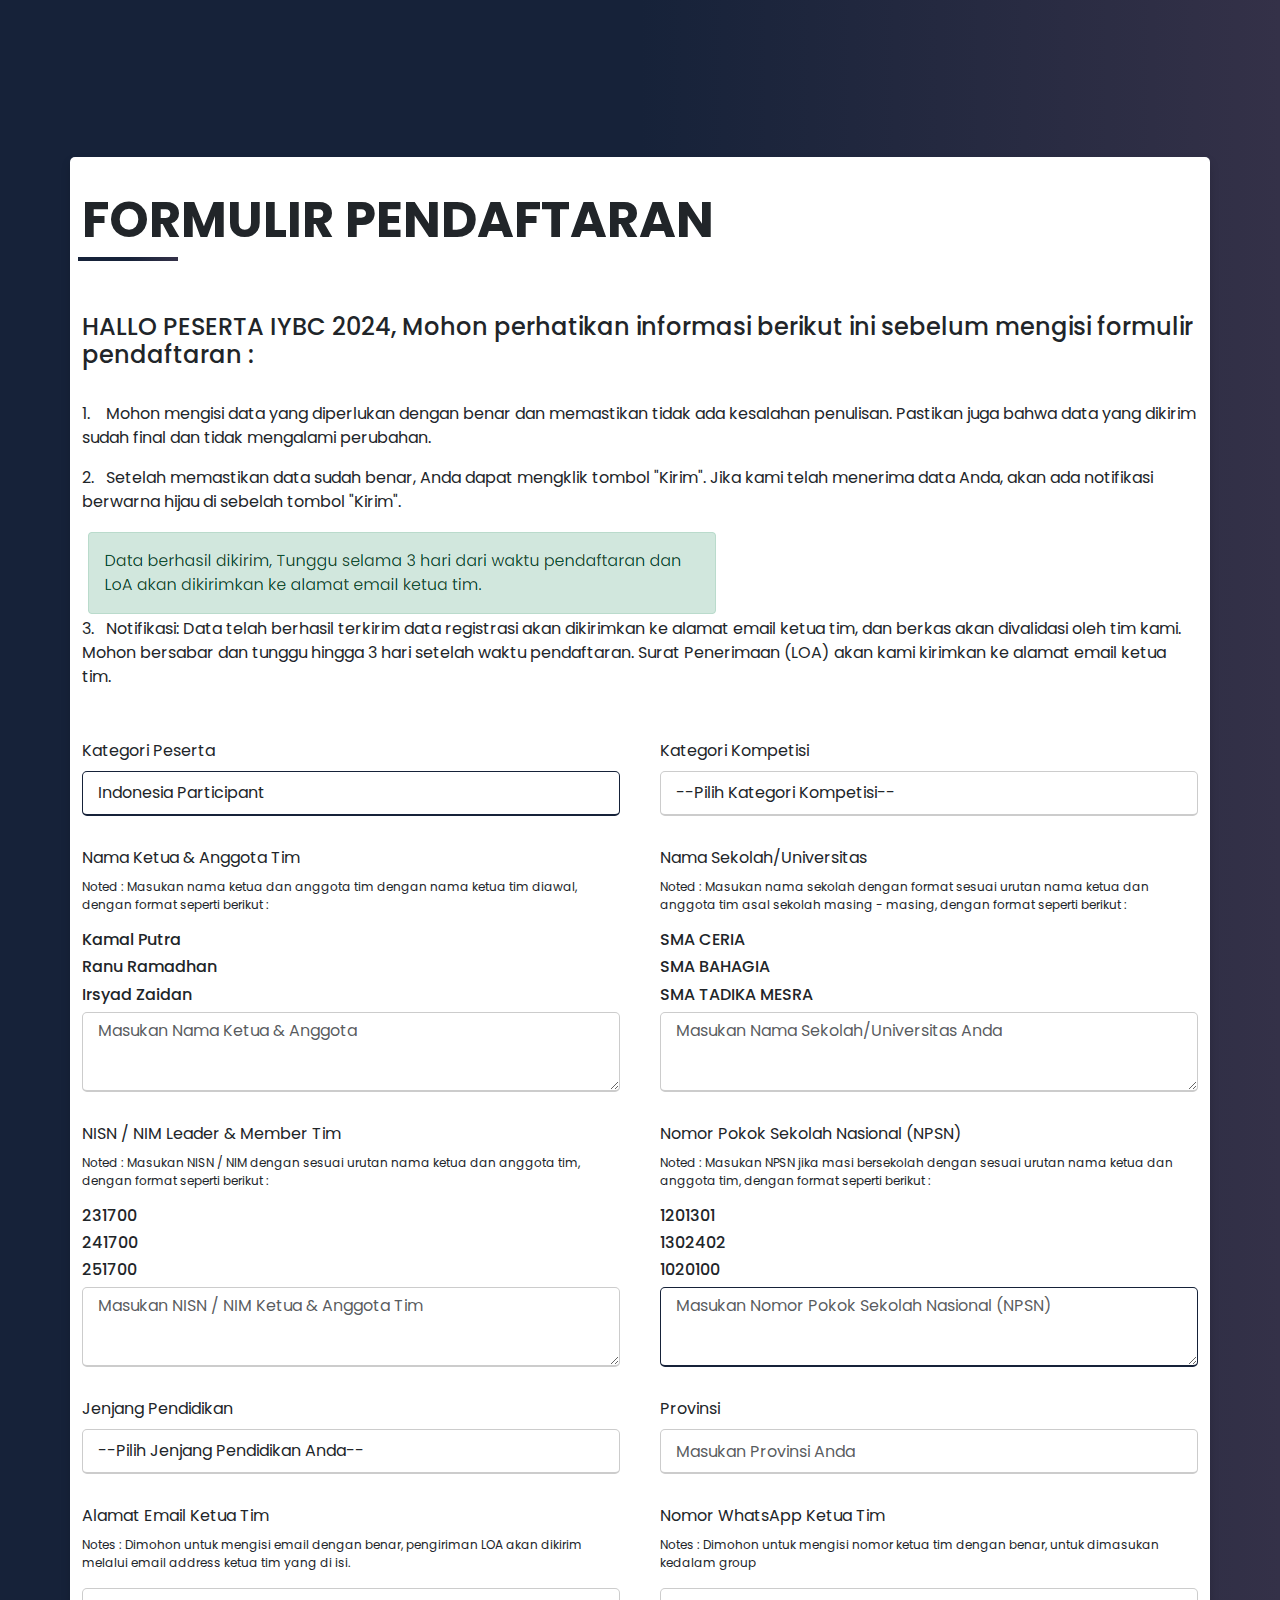
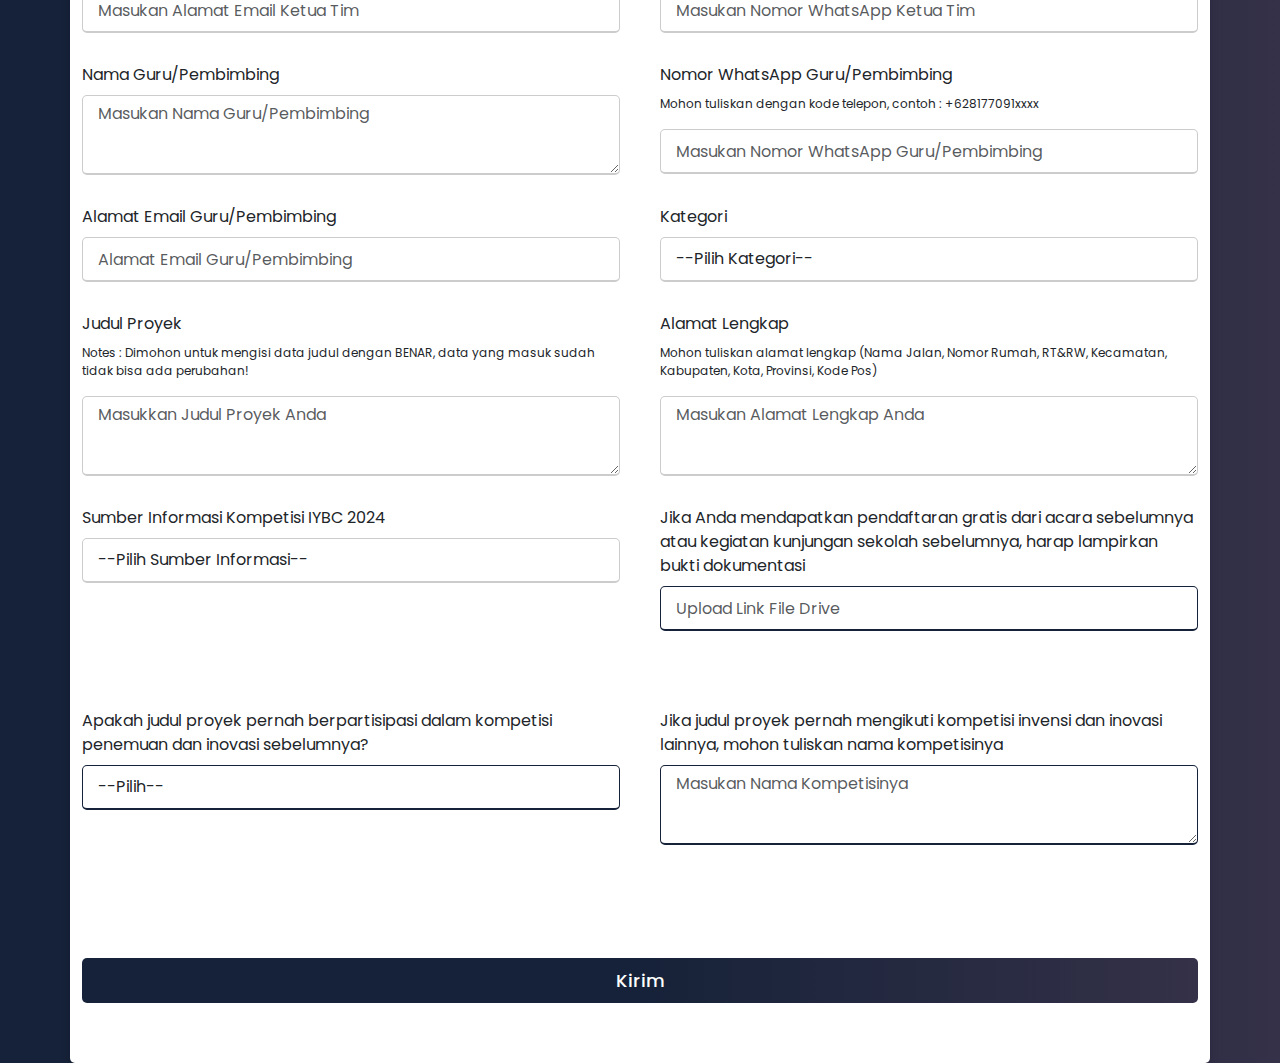
==== commit d1315486: "ubah" ====
--- a/Indonesian-Participant.html
+++ b/Indonesian-Participant.html
@@ -42,7 +42,9 @@
         <p>2.&nbsp; &nbsp;Setelah memastikan data sudah benar, Anda dapat mengklik tombol "Kirim". Jika kami telah menerima data Anda, akan ada notifikasi berwarna hijau di sebelah tombol "Kirim". </p>
         <img class="con" src="../../1.PNG" alt="">
         <p>3.&nbsp; &nbsp;Notifikasi:
-          Data telah berhasil terkirim data registrasi akan dikirimkan kepada leader email,  dan berkas akan divalidasi oleh tim kami. Mohon bersabar dan tunggu hingga 3 hari setelah waktu pendaftaran. Surat Penerimaan (LOA) akan kami kirimkan ke alamat ketua tim. </p>
+          Data telah berhasil terkirim data registrasi akan dikirimkan ke alamat email ketua tim,  dan berkas akan divalidasi oleh tim kami. 
+          Mohon bersabar dan tunggu hingga 3 hari setelah waktu pendaftaran. Surat Penerimaan (LOA) akan kami kirimkan ke alamat email ketua tim.
+           </p>
         <form name="#">
           
           <div class="user-details">
@@ -506,7 +508,7 @@
       fetch(scriptURL, { method: 'POST', body: new FormData(form) })
         .then((response) =>
           $('#form_alerts').html(
-            "<div class='alert alert-success'>Data berhasil dikirim, Tunggu selama 3 hari dari waktu pendaftaran LoA akan dikirimkan kepada email ketua tim.</div>"
+            "<div class='alert alert-success'>Data berhasil dikirim, Tunggu selama 3 hari dari waktu pendaftaran dan LoA akan dikirimkan ke alamat email ketua tim..</div>"
           )
         )
         .catch((error) =>
--- a/stylesss.css
+++ b/stylesss.css
@@ -11,7 +11,7 @@
   justify-content: center;
   align-items: center;
   padding: 10px;
-  background: linear-gradient(to right, #0000ff 30%, #696969 70%);
+  background: linear-gradient(to right, #162239 50%, #343148 100%);
 }
 .container {
   max-width: 700px;
@@ -36,7 +36,7 @@
   height: 3px;
   width: 30px;
   border-radius: 5px;
-  background: linear-gradient(135deg, #0000ff, #696969);
+  background: linear-gradient(to right, #162239 50%, #343148 100%);
 }
 /* .content {
   margin-top: 9rem;
@@ -97,7 +97,7 @@
 .garis-bawah::after {
   position: absolute;
   content: '';
-  background: linear-gradient(135deg, #0000ff, #696969);
+  background: linear-gradient(to right, #162239 50%, #343148 100%);
   height: 4px;
   width: 100px;
   left: 10%;
@@ -117,17 +117,17 @@
 }
 .user-details .input-box input:focus,
 .user-details .input-box input:valid {
-  border-color: #0000ff;
+  border-color: #162239;
 }
 
 .user-details .input-box textarea:focus,
 .user-details .input-box textarea:valid {
-  border-color: #0000ff;
+  border-color: #162239;
 }
 
 .user-details .input-box select:focus,
 .user-details .input-box select:valid {
-  border-color: #0000ff;
+  border-color: #162239;
 }
 
 form .gender-details .gender-title {
@@ -160,11 +160,11 @@
   letter-spacing: 1px;
   cursor: pointer;
   transition: all 0.3s ease;
-  background: linear-gradient(135deg, #0000ff, #696969);
+  background: linear-gradient(to right, #162239 50%, #343148 100%);
 }
 form .button input:hover {
-  /* transform: scale(0.99); */
-  background: linear-gradient(-135deg, #0000ff, #696969);
+  
+  background: linear-gradient(-135deg, #162239, #343148);
 }
 
 @media (max-width: 767px) {
@@ -213,7 +213,7 @@
   .garis-bawah::after {
     position: absolute;
     content: '';
-    background: linear-gradient(135deg, #0000ff, #696969);
+    background: linear-gradient(to right, #162239 50%, #343148 100%);
     height: 4px;
     width: 100px;
     left: 17%;
@@ -225,7 +225,7 @@
   .garis-bawah::after {
     position: absolute;
     content: '';
-    background: linear-gradient(135deg, #0000ff, #696969);
+    background: linear-gradient(to right, #162239 50%, #343148 100%);
     height: 4px;
     width: 100px;
     left: 18%;
@@ -244,7 +244,7 @@
   .garis-bawah::after {
     position: absolute;
     content: '';
-    background: linear-gradient(135deg, #0000ff, #696969);
+    background: linear-gradient(to right, #162239 50%, #343148 100%);
     height: 4px;
     width: 100px;
     left: 18%;
@@ -263,7 +263,7 @@
   .garis-bawah::after {
     position: absolute;
     content: '';
-    background: linear-gradient(135deg, #0000ff, #696969);
+    background: linear-gradient(to right, #162239 50%, #343148 100%);
     height: 4px;
     width: 100px;
     left: 20%;
@@ -277,15 +277,3 @@
     margin-top: 11rem;
   }
 }
-
-/* @media (max-width: 1920px) {
-  .garis-bawah::after {
-    position: absolute;
-    content: '';
-    background: linear-gradient(135deg, #0000FF, #696969);
-    height: 4px;
-    width: 100px;
-    left: 8.3%;
-    transform: translateX(-50%);
-  }
-} */
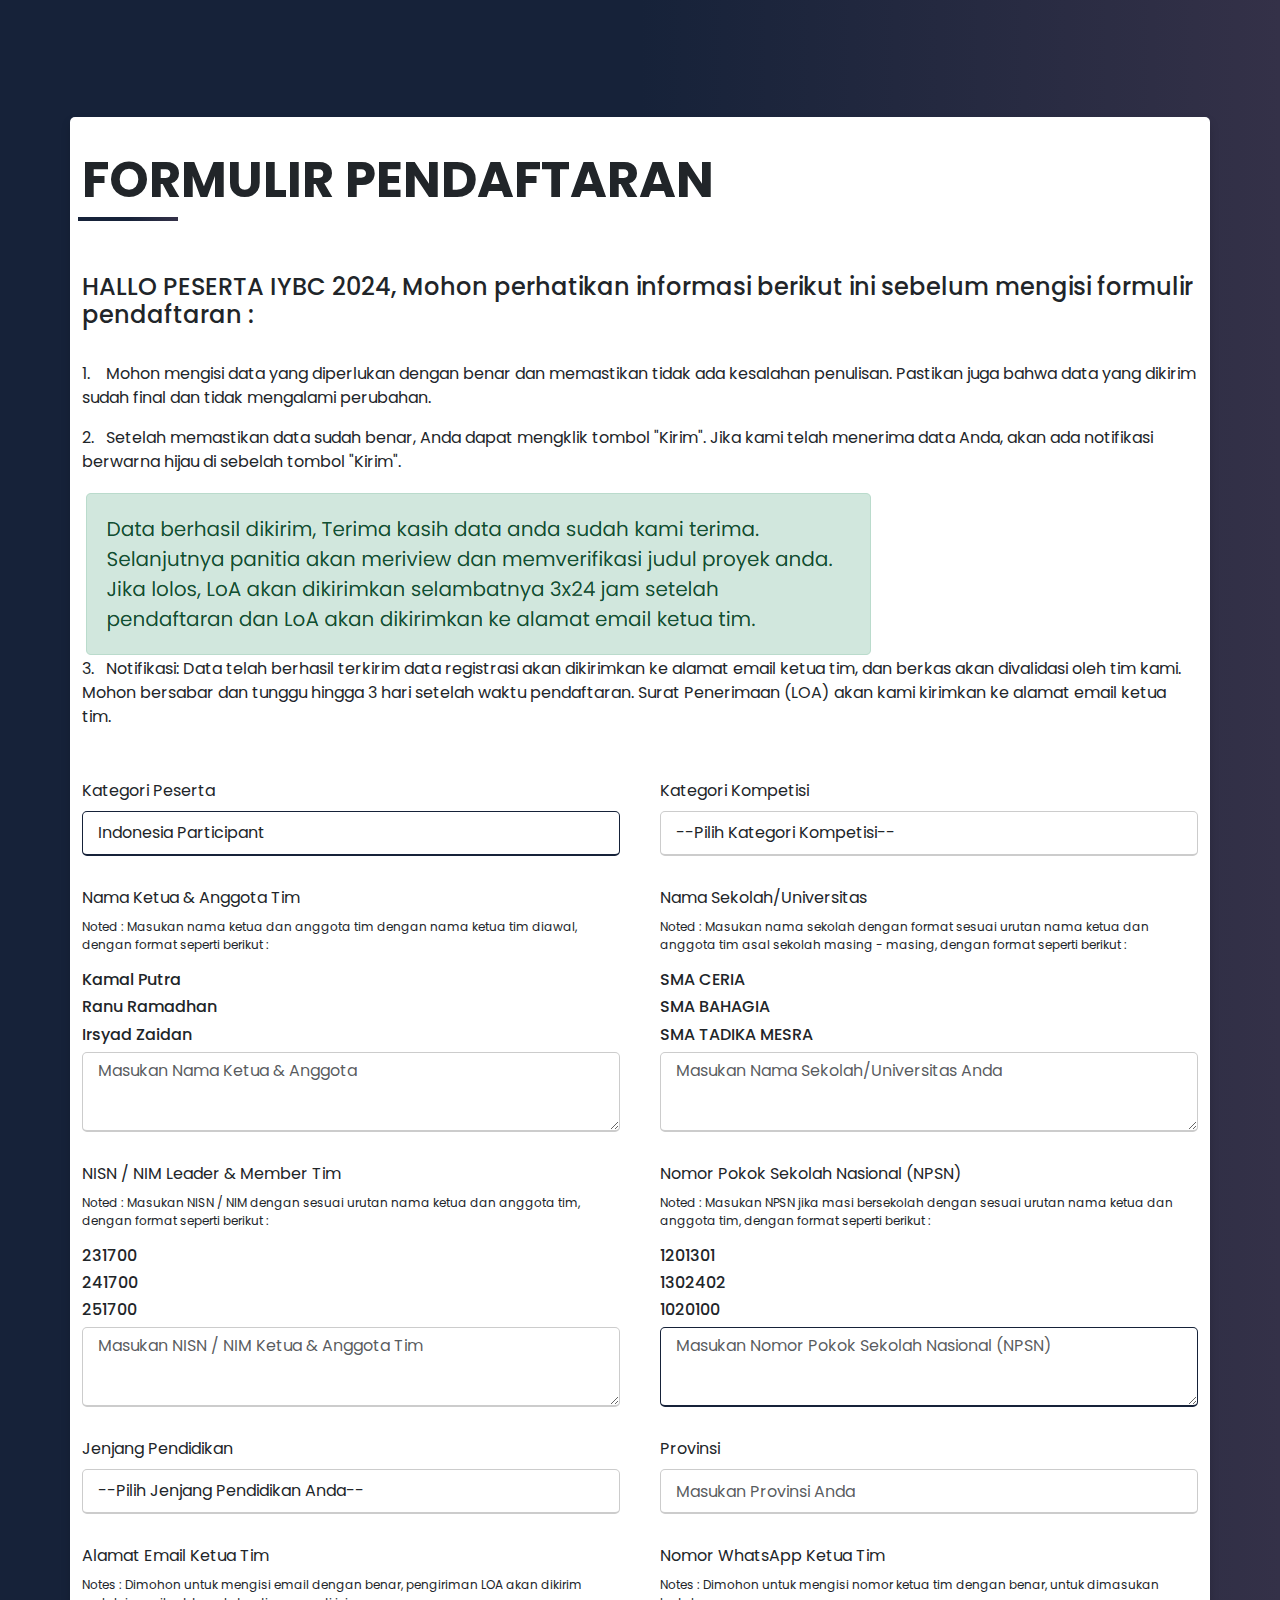
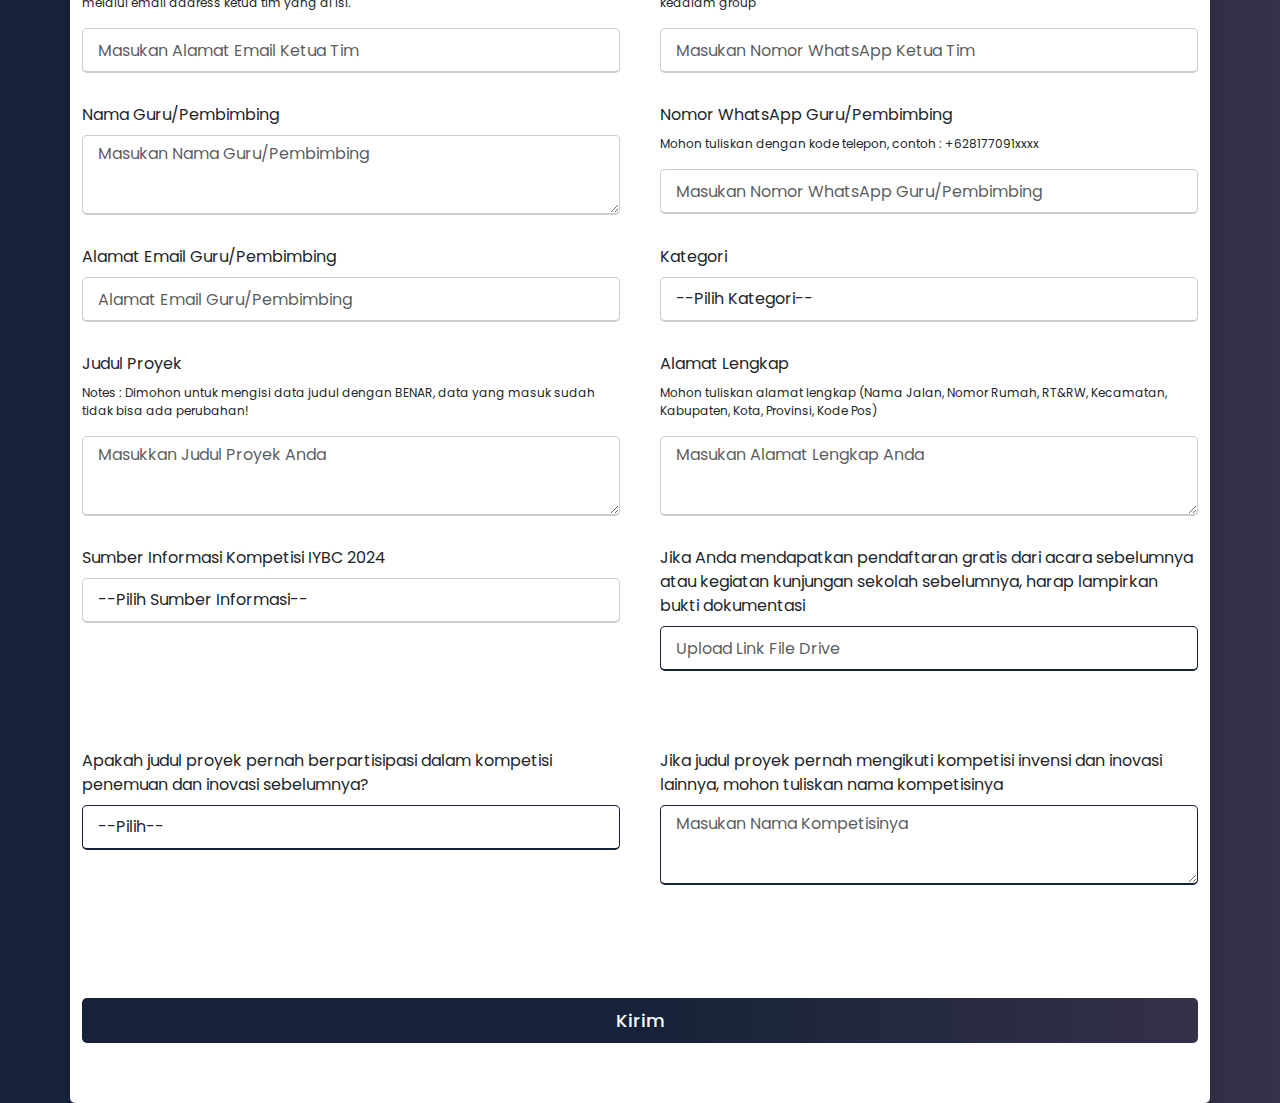
==== commit cc23f4ba: "new" ====
--- a/Indonesian-Participant.html
+++ b/Indonesian-Participant.html
@@ -508,7 +508,7 @@
       fetch(scriptURL, { method: 'POST', body: new FormData(form) })
         .then((response) =>
           $('#form_alerts').html(
-            "<div class='alert alert-success'>Data berhasil dikirim, Tunggu selama 3 hari dari waktu pendaftaran dan LoA akan dikirimkan ke alamat email ketua tim..</div>"
+            "<div class='alert alert-success'>Data berhasil dikirim, Terima kasih data anda sudah kami terima. Selanjutnya panitia akan meriview dan memverifikasi judul proyek anda. Jika lolos, LoA akan dikirimkan selambatnya 3x24 jam setelah pendaftaran dan LoA akan dikirimkan ke alamat email ketua tim.</div>"
           )
         )
         .catch((error) =>
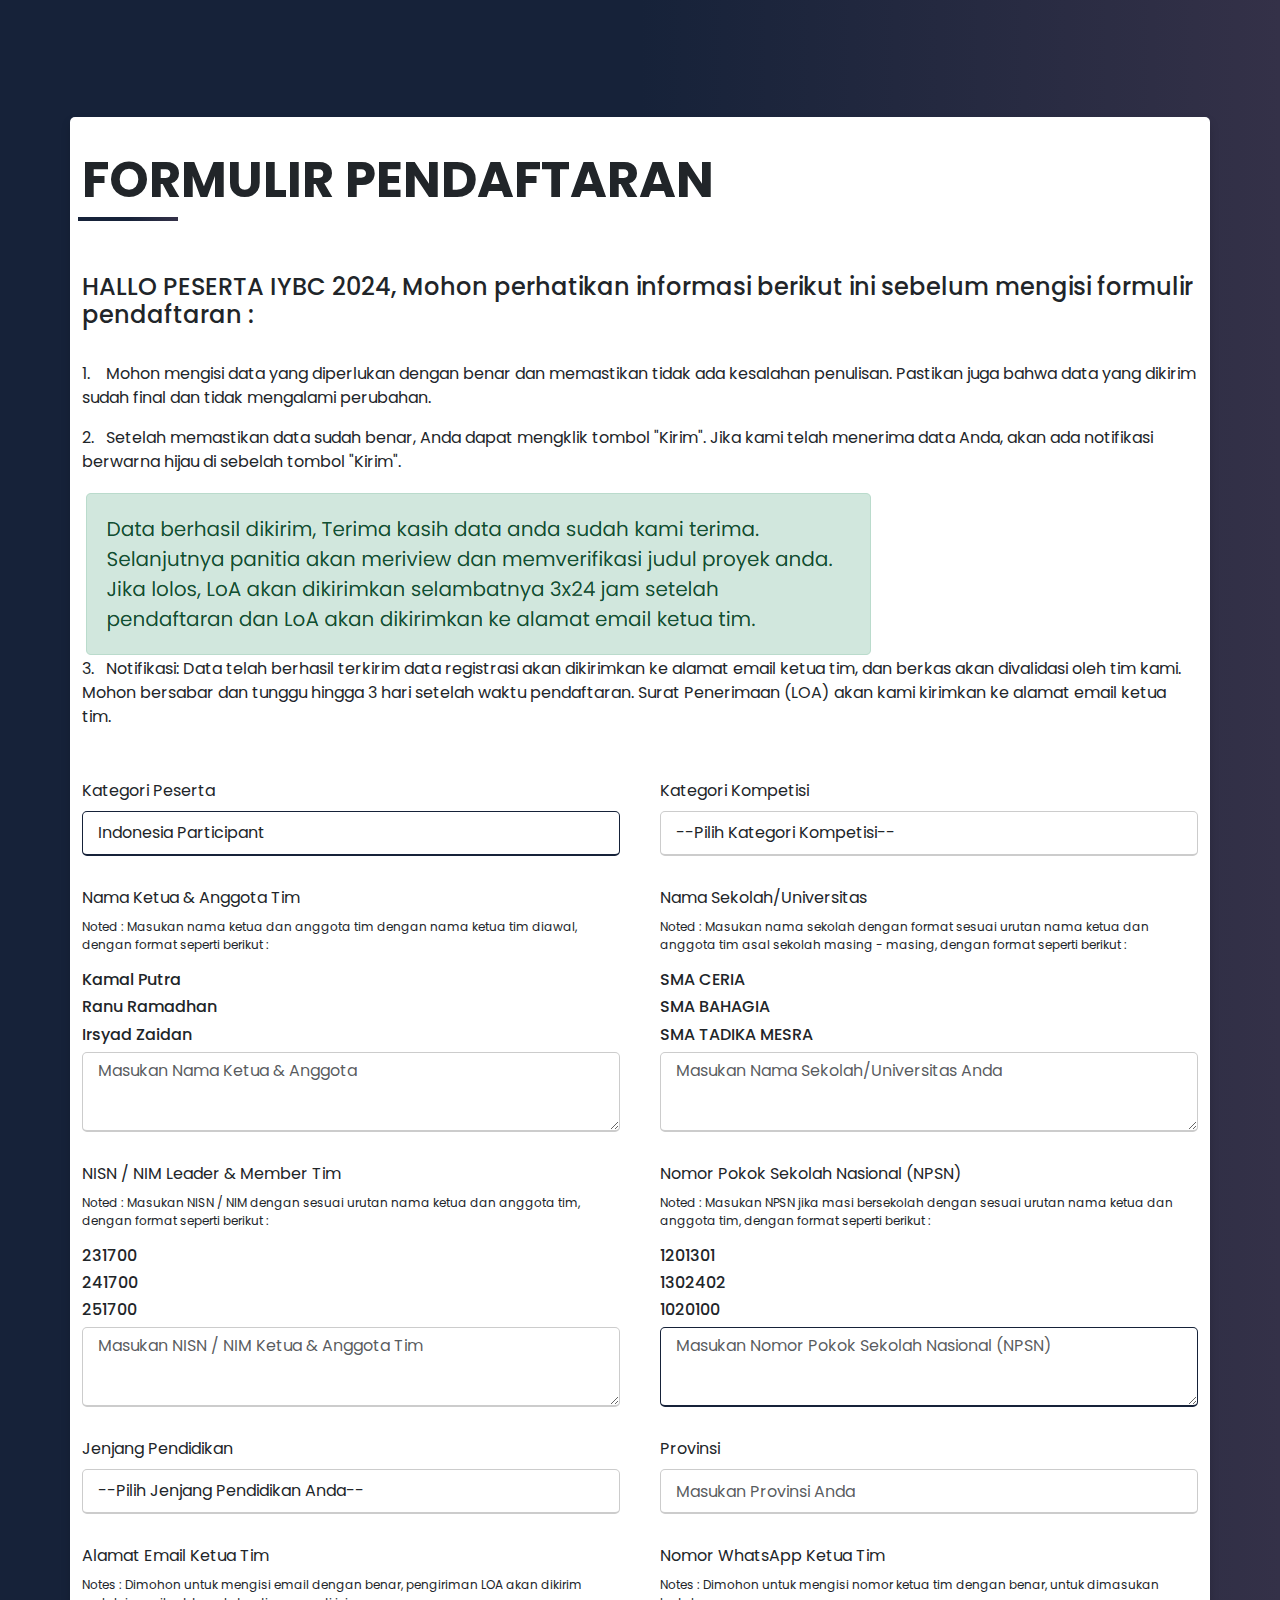
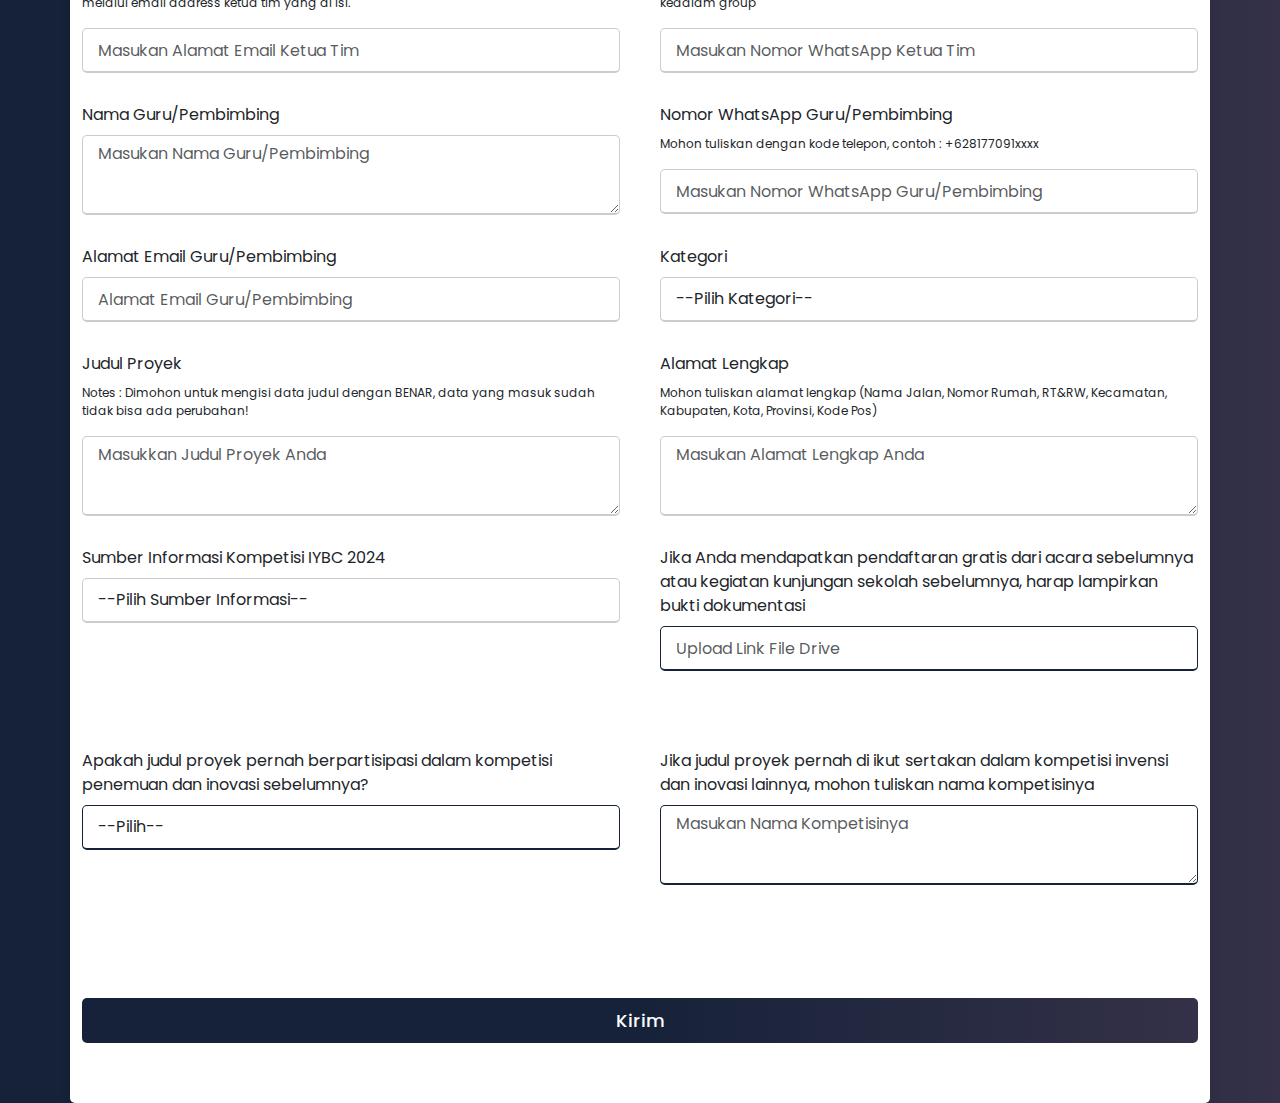
==== commit e6690746: "update" ====
--- a/Indonesian-Participant.html
+++ b/Indonesian-Participant.html
@@ -434,7 +434,7 @@
             
             <div class="input-box">
               <label for="JUDUL_PERNAH_BERPATISIPASI" class="form-label"
-                >Jika judul proyek pernah mengikuti kompetisi invensi dan inovasi lainnya, mohon tuliskan nama kompetisinya</label
+                >Jika judul proyek pernah di ikut sertakan dalam kompetisi invensi dan inovasi lainnya, mohon tuliskan nama kompetisinya</label
               >
               <textarea
                 type="text"
@@ -500,7 +500,7 @@
 
     <script>
     const scriptURL =
-      'https://script.google.com/macros/s/AKfycbz0NhtimNCIxoowOfCLzCy2QbYW7nUTC-dabdjYESApYstyHpNULGw9gqxBoAn-85CI/exec';
+      'https://script.google.com/macros/s/AKfycbw0CjOq4Cl51lyPtPud1_7f7YE-adLUxDbZlXA5PPnx3zPSBCWtqqKE7Ce5Q21zZqjEAA/exec';
     const form = document.forms['#'];
     
     form.addEventListener('submit', (e) => {
@@ -508,7 +508,7 @@
       fetch(scriptURL, { method: 'POST', body: new FormData(form) })
         .then((response) =>
           $('#form_alerts').html(
-            "<div class='alert alert-success'>Data berhasil dikirim, Terima kasih data anda sudah kami terima. Selanjutnya panitia akan meriview dan memverifikasi judul proyek anda. Jika lolos, LoA akan dikirimkan selambatnya 3x24 jam setelah pendaftaran dan LoA akan dikirimkan ke alamat email ketua tim.</div>"
+            "<div class='alert alert-success'>Data berhasil dikirim, Terima kasih data anda sudah kami terima. Selanjutnya panitia akan meriview dan memverifikasi judul proyek anda. Jika lolos, LoA akan dikirimkan selambatnya 3x24 jam setelah pendaftaran dan LoA akan dikirimkan ke alamat email ketua tim."
           )
         )
         .catch((error) =>
